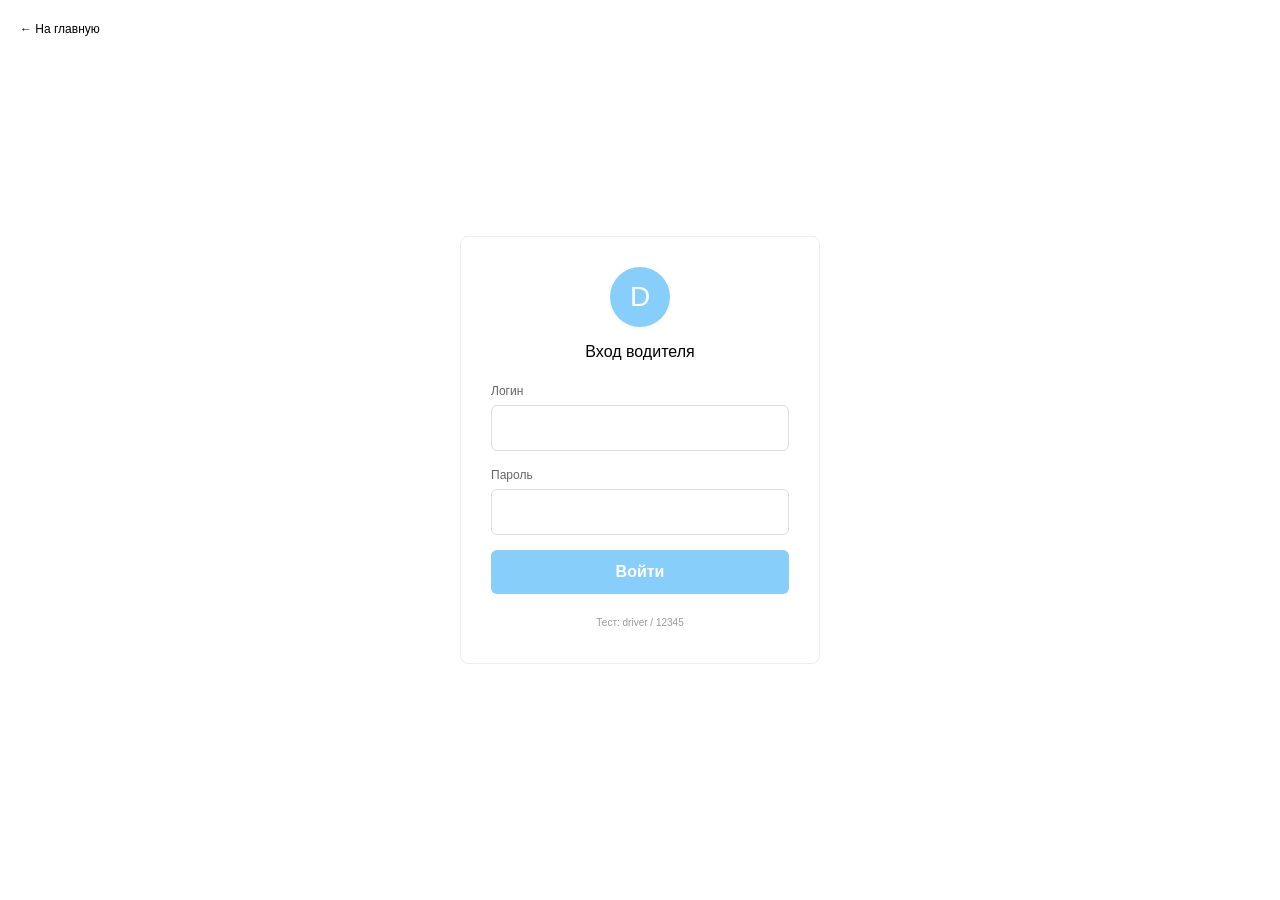
==== login.html @ ef532320 "логин хагрузка 6" ====
<!DOCTYPE html>
<html lang="ru">
<head>
    <meta charset="UTF-8">
    <meta name="viewport" content="width=device-width, initial-scale=1.0">
    <title>Вход водителя - Gin</title>
    <link href="https://cdn.jsdelivr.net/npm/bootstrap@5.3.0/dist/css/bootstrap.min.css" rel="stylesheet">
    <link rel="stylesheet" href="https://cdnjs.cloudflare.com/ajax/libs/font-awesome/6.4.0/css/all.min.css">
    <link rel="stylesheet" href="https://fonts.cdnfonts.com/css/southghetto">
    <link rel="stylesheet" href="/static/style.css">
</head>
<body class="login-body">

<a href="/" class="header-back">← На главную</a>

<div class="login-card">
    <div class="text-center">
        <div class="logo-circle">D</div>
        <h3>Вход водителя</h3>
    </div>
    
    <form id="driverLoginForm">
        <label>Логин</label>
        <input type="text" id="driverLogin" required>
        
        <label>Пароль</label>
        <input type="password" id="driverPassword" required>
        
        <button type="submit" class="btn-login">Войти</button>
    </form>
    
    <div style="text-align: center; margin-top: 15px;">
        <span style="color: #999; font-size: 10px;">Тест: driver / 12345</span>
    </div>
</div>

<script>
    document.getElementById('driverLoginForm').addEventListener('submit', function(e) {
        e.preventDefault();
        
        const login = document.getElementById('driverLogin').value;
        const password = document.getElementById('driverPassword').value;
        
        if (login === 'driver' && password === '12345') {
            localStorage.setItem('driverLoggedIn', 'true');
            window.location.href = '/driver-dashboard';
        } else {
            alert('Неверный логин или пароль');
        }
    });
</script>

</body>
</html>
---- static/style.css ----
@font-face {
    font-family: 'SouthGhetto';
    src: url('https://fonts.cdnfonts.com/css/southghetto') format('woff2');
}

* {
    margin: 0;
    padding: 0;
    box-sizing: border-box;
}

body {
    font-family: 'SouthGhetto', 'Segoe UI', Tahoma, Geneva, Verdana, sans-serif;
    background: white;
    min-height: 100vh;
    color: black;
}

.page-container {
    display: flex;
    flex-direction: column;
    min-height: 100vh;
}

.header {
    background: white;
    padding: 15px 30px;
    display: flex;
    justify-content: flex-end;
    align-items: center;
    border-bottom: 1px solid #eee;
}

.user-status {
    font-size: 14px;
    color: black;
}

.user-status a {
    color: black;
    text-decoration: none;
}

.main-content {
    display: flex;
    flex: 1;
    padding: 20px;
    gap: 20px;
}

.sidebar {
    width: 25%;
    background: transparent;
    display: flex;
    flex-direction: column;
    gap: 15px;
}

.logo-image-card {
    text-align: center;
    cursor: pointer;
    background: transparent;
}

.logo-image-card img {
    max-width: 100%;
    height: auto;
    display: block;
    border: none;
    outline: none;
    box-shadow: none;
}

.logo-image-card p {
    margin-top: 10px;
    font-size: 14px;
    color: black;
}

.action-card {
    background: #87CEFA;
    border-radius: 8px;
    padding: 12px 15px;
    text-align: center;
    cursor: pointer;
    transition: all 0.3s ease;
}

.action-card:hover {
    background: #6bb5e0;
    transform: translateX(5px);
}

.action-card h3 {
    font-size: 14px;
    font-weight: normal;
    color: white;
    margin-bottom: 0;
}

.driver-card {
    background: #87CEFA;
    border-radius: 0 30px 30px 0;
    padding: 12px 20px;
    margin-left: -20px;
    text-align: left;
    cursor: pointer;
    transition: all 0.3s ease;
    width: calc(100% + 20px);
}

.driver-card:hover {
    background: #6bb5e0;
    transform: translateX(5px);
}

.driver-card h3 {
    font-size: 14px;
    font-weight: normal;
    color: white;
    margin-bottom: 4px;
}

.driver-card p {
    font-size: 11px;
    color: rgba(255,255,255,0.8);
}

.map-container {
    width: 75%;
    background: #f5f5f5;
    border-radius: 12px;
    overflow: hidden;
    position: relative;
}

#map {
    height: 100%;
    width: 100%;
    min-height: 600px;
}

.search-overlay {
    position: absolute;
    top: 15px;
    left: 50%;
    transform: translateX(-50%);
    z-index: 1000;
    width: 80%;
    max-width: 400px;
}

.search-overlay input {
    width: 100%;
    padding: 10px 15px;
    border: 1px solid #ddd;
    border-radius: 30px;
    font-size: 13px;
    background: white;
    font-family: 'SouthGhetto', sans-serif;
    color: black;
}

.search-overlay button {
    position: absolute;
    right: 5px;
    top: 50%;
    transform: translateY(-50%);
    background: #87CEFA;
    border: none;
    border-radius: 30px;
    padding: 5px 15px;
    color: white;
    cursor: pointer;
    font-family: 'SouthGhetto', sans-serif;
}

.footer {
    background: white;
    border-top: 2px solid #87CEFA;
    text-align: center;
    padding: 15px 20px;
    font-size: 11px;
    margin-top: auto;
}

.footer-content {
    display: flex;
    justify-content: center;
    gap: 30px;
    flex-wrap: wrap;
}

.footer-content span {
    color: #999;
}

.modal-custom {
    display: none;
    position: fixed;
    top: 0;
    left: 0;
    width: 100%;
    height: 100%;
    background: rgba(0,0,0,0.4);
    z-index: 2000;
    justify-content: center;
    align-items: center;
}

.modal-content {
    background: white;
    border-radius: 8px;
    padding: 25px;
    width: 400px;
    max-width: 90%;
}

.modal-content h3 {
    margin-bottom: 15px;
    color: black;
    font-size: 16px;
}

.modal-content input,
.modal-content select,
.modal-content textarea {
    width: 100%;
    padding: 10px;
    margin-bottom: 12px;
    border: 1px solid #ddd;
    border-radius: 6px;
    font-family: 'SouthGhetto', sans-serif;
    background: white;
    color: black;
}

.btn-primary {
    background: #87CEFA;
    border: none;
    padding: 10px;
    border-radius: 6px;
    color: white;
    font-weight: bold;
    cursor: pointer;
    font-family: 'SouthGhetto', sans-serif;
    width: 100%;
}

.btn-primary:hover {
    background: #6bb5e0;
}

.btn-secondary {
    background: #e0e0e0;
    border: none;
    padding: 10px;
    border-radius: 6px;
    color: black;
    cursor: pointer;
    font-family: 'SouthGhetto', sans-serif;
    width: 100%;
    margin-top: 8px;
}

.login-body {
    background: white;
    min-height: 100vh;
    display: flex;
    align-items: center;
    justify-content: center;
}

.login-card {
    background: white;
    border-radius: 8px;
    padding: 30px;
    width: 100%;
    max-width: 360px;
    border: 1px solid #eee;
}

.login-card .logo-circle {
    width: 60px;
    height: 60px;
    background: #87CEFA;
    border-radius: 50%;
    display: flex;
    align-items: center;
    justify-content: center;
    margin: 0 auto 15px;
    font-size: 28px;
    color: white;
}

.login-card h3 {
    text-align: center;
    margin-bottom: 20px;
    color: black;
    font-size: 16px;
}

.login-card label {
    font-size: 12px;
    color: #666;
    margin-bottom: 5px;
    display: block;
}

.login-card input {
    width: 100%;
    padding: 10px;
    border: 1px solid #ddd;
    border-radius: 6px;
    margin-bottom: 15px;
    font-family: 'SouthGhetto', sans-serif;
    background: white;
    color: black;
}

.btn-login {
    background: #87CEFA;
    border: none;
    padding: 10px;
    border-radius: 6px;
    color: white;
    font-weight: bold;
    cursor: pointer;
    width: 100%;
    font-family: 'SouthGhetto', sans-serif;
}

.btn-login:hover {
    background: #6bb5e0;
}

.header-back {
    position: absolute;
    top: 20px;
    left: 20px;
    color: black;
    text-decoration: none;
    font-size: 12px;
}

@media (max-width: 768px) {
    .main-content {
        flex-direction: column;
    }
    .sidebar, .map-container {
        width: 100%;
    }
    .driver-card {
        margin-left: 0;
        border-radius: 8px;
        width: 100%;
    }
}
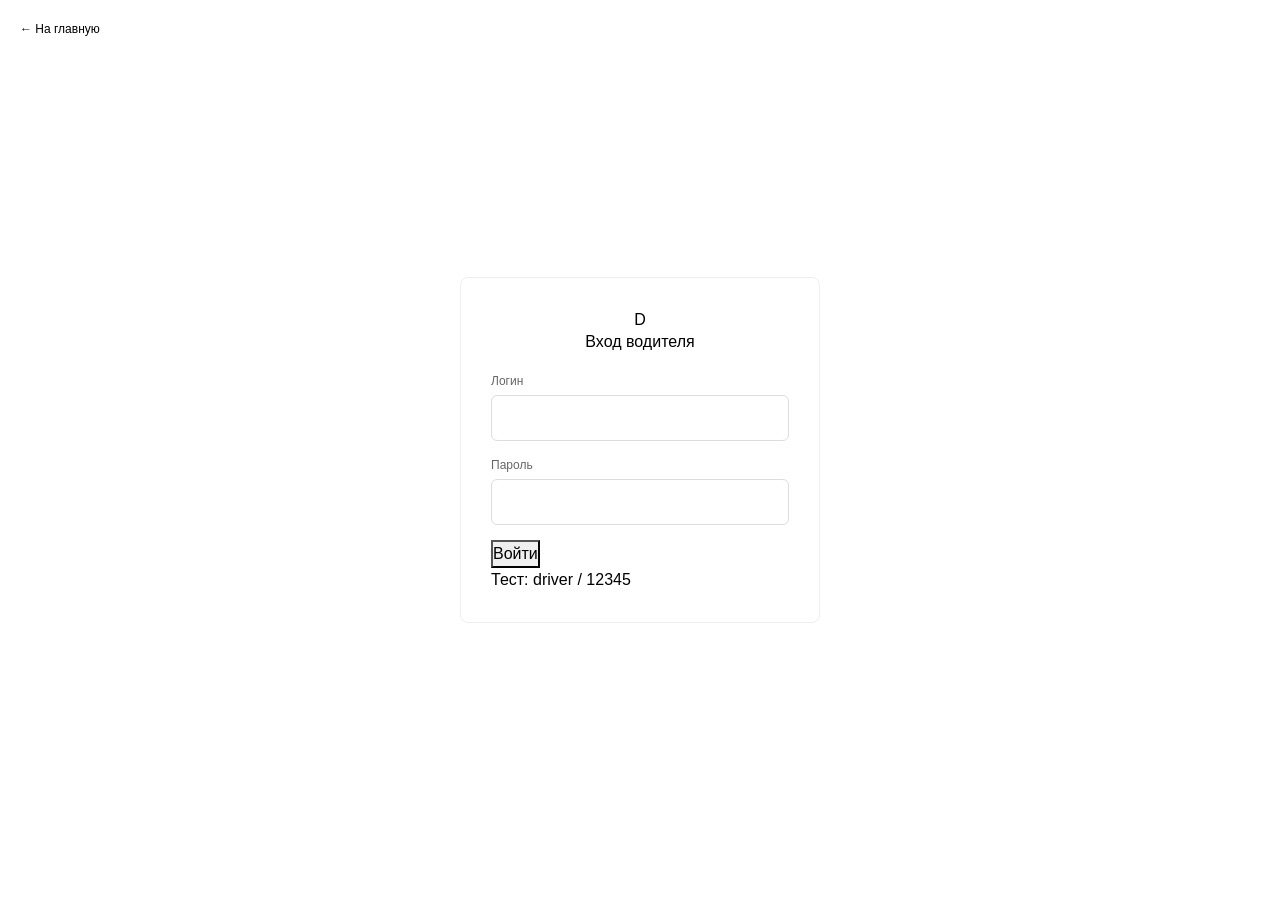
==== commit ebc47382: "5?? грузкаа" ====
--- a/login.html
+++ b/login.html
@@ -15,40 +15,26 @@
 
 <div class="login-card">
     <div class="text-center">
-        <div class="logo-circle">D</div>
-        <h3>Вход водителя</h3>
+        <div class="login-logo-circle">D</div>
+        <h3 class="login-title">Вход водителя</h3>
     </div>
     
     <form id="driverLoginForm">
-        <label>Логин</label>
-        <input type="text" id="driverLogin" required>
+        <label class="login-label">Логин</label>
+        <input type="text" id="driverLogin" class="login-input" required>
         
-        <label>Пароль</label>
-        <input type="password" id="driverPassword" required>
+        <label class="login-label">Пароль</label>
+        <input type="password" id="driverPassword" class="login-input" required>
         
-        <button type="submit" class="btn-login">Войти</button>
+        <button type="submit" class="login-btn">Войти</button>
     </form>
     
-    <div style="text-align: center; margin-top: 15px;">
-        <span style="color: #999; font-size: 10px;">Тест: driver / 12345</span>
+    <div class="login-test-info">
+        <span>Тест: driver / 12345</span>
     </div>
 </div>
 
-<script>
-    document.getElementById('driverLoginForm').addEventListener('submit', function(e) {
-        e.preventDefault();
-        
-        const login = document.getElementById('driverLogin').value;
-        const password = document.getElementById('driverPassword').value;
-        
-        if (login === 'driver' && password === '12345') {
-            localStorage.setItem('driverLoggedIn', 'true');
-            window.location.href = '/driver-dashboard';
-        } else {
-            alert('Неверный логин или пароль');
-        }
-    });
-</script>
+<script src="/static/script.js"></script>
 
 </body>
 </html>
